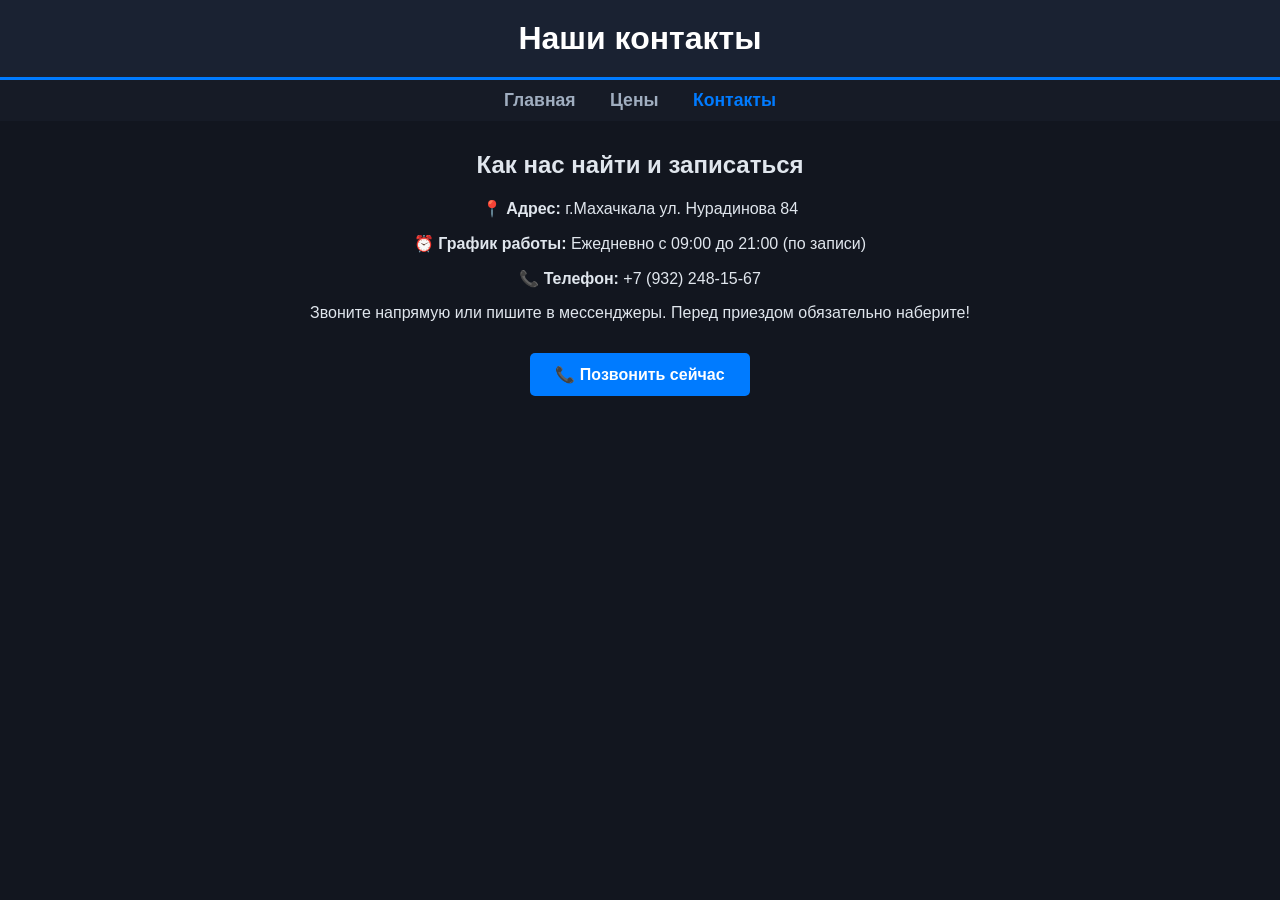
==== contacts.html @ 8f173909 "Add files via upload" ====
<!DOCTYPE html>
<html lang="ru">
<head>
    <meta charset="UTF-8">
    <meta name="viewport" content="width=device-width, initial-scale=1.0">
    <title>Автоэлектрик | Контакты</title>
    <link rel="stylesheet" href="style.css">
</head>
<body>
    <header>
        <h1>Наши контакты</h1>
    </header>
    <nav>
        <a href="index.html">Главная</a>
        <a href="prices.html">Цены</a>
        <a href="contacts.html" class="active">Контакты</a>
    </nav>
    <div class="container" style="text-align: center;">
        <h2>Как нас найти и записаться</h2>
        <p><strong>📍 Адрес:</strong> г.Махачкала ул. Нурадинова 84</p>
        <p><strong>⏰ График работы:</strong> Ежедневно с 09:00 до 21:00 (по записи)</p>
        <p><strong>📞 Телефон:</strong> +7 (932) 248-15-67</p>
        <p>Звоните напрямую или пишите в мессенджеры. Перед приездом обязательно наберите!</p>
        <a href="tel:+79991234567" class="btn">📞 Позвонить сейчас</a>
    </div>
</body>
</html>
---- style.css ----
body {
    font-family: 'Segoe UI', Arial, sans-serif;
    background-color: #12161f;
    color: #e0e6ed;
    margin: 0;
    padding: 0;
}
header {
    background-color: #1a2232;
    padding: 20px;
    text-align: center;
    border-bottom: 3px solid #007bff;
}
header h1 { margin: 0; color: #fff; font-size: 2rem; }
nav {
    background-color: #161b26;
    text-align: center;
    padding: 10px;
}
nav a {
    color: #a0aec0;
    text-decoration: none;
    margin: 0 15px;
    font-weight: bold;
    font-size: 1.1rem;
}
nav a:hover, nav a.active {
    color: #007bff;
}
.container {
    max-width: 900px;
    margin: 30px auto;
    padding: 0 20px;
}
.services-grid {
    display: grid;
    grid-template-columns: repeat(auto-fit, minmax(250px, 1fr));
    gap: 20px;
}
.service-card {
    background-color: #1a2232;
    padding: 20px;
    border-radius: 8px;
    border-left: 5px solid #007bff;
}
.service-card h3 { margin-top: 0; color: #fff; }
table {
    width: 100%;
    border-collapse: collapse;
    background-color: #1a2232;
    border-radius: 8px;
    overflow: hidden;
    margin-top: 20px;
}
th, td {
    padding: 15px;
    text-align: left;
    border-bottom: 1px solid #2d3748;
}
th { background-color: #007bff; color: white; }
tr:hover { background-color: #222b3d; }
.btn {
    display: inline-block;
    background-color: #007bff;
    color: white;
    text-decoration: none;
    padding: 12px 25px;
    border-radius: 5px;
    font-weight: bold;
    margin-top: 15px;
}
.btn:hover { background-color: #0056b3; }
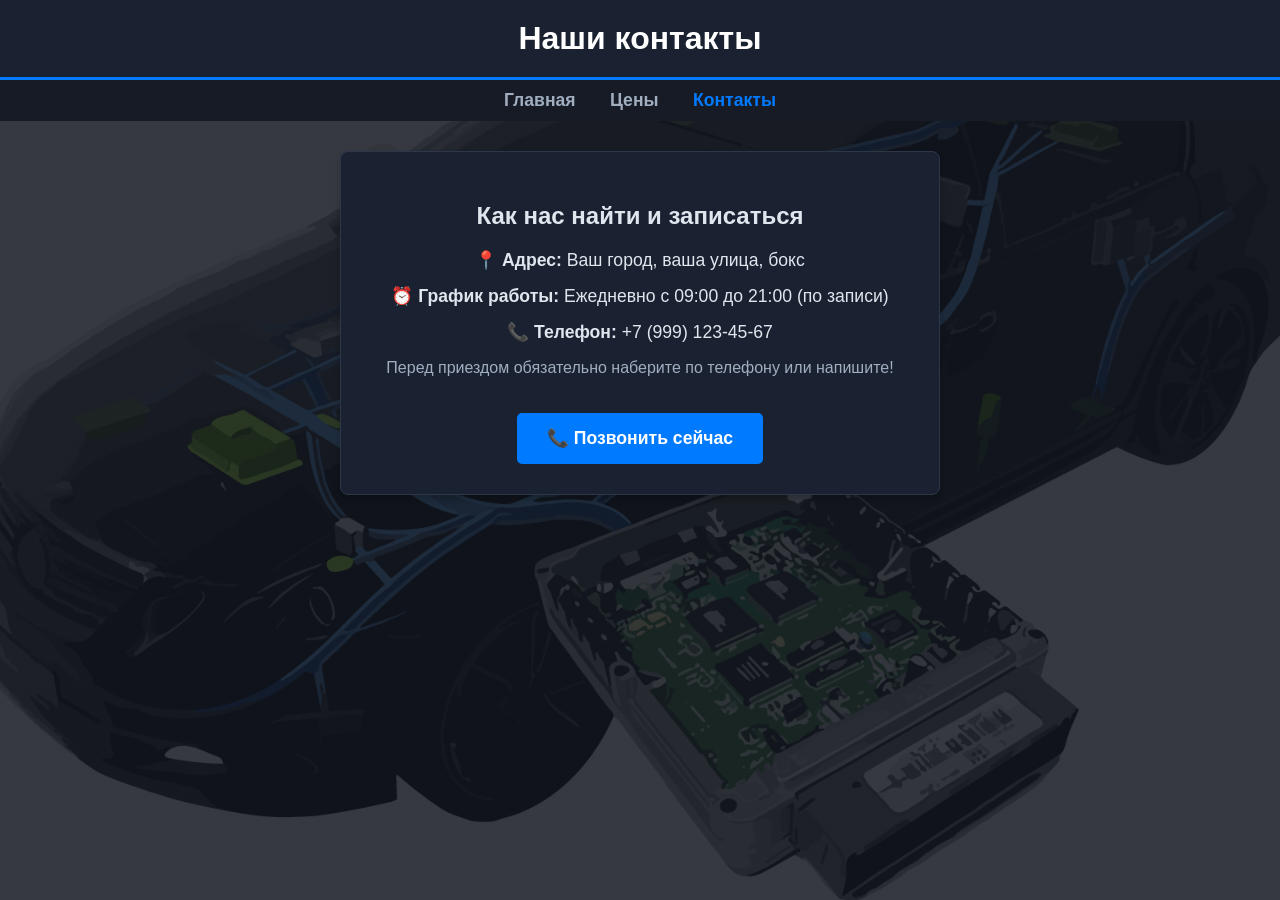
==== commit 808cb25b: "Add files via upload" ====
--- a/contacts.html
+++ b/contacts.html
@@ -4,29 +4,85 @@
     <meta charset="UTF-8">
     <meta name="viewport" content="width=device-width, initial-scale=1.0">
     <title>Автоэлектрик | Контакты</title>
-    <link rel="stylesheet" href="style.css">
+    <style>
+        body {
+            font-family: 'Segoe UI', Arial, sans-serif;
+            background-color: #12161f;
+            background-image: linear-gradient(rgba(18, 22, 31, 0.85), rgba(18, 22, 31, 0.85)), url('bg.jpg');
+            background-repeat: no-repeat;
+            background-position: center center;
+            background-attachment: fixed;
+            background-size: cover;
+            color: #e0e6ed;
+            margin: 0;
+            padding: 0;
+        }
+        header {
+            background-color: #1a2232;
+            padding: 20px;
+            text-align: center;
+            border-bottom: 3px solid #007bff;
+        }
+        header h1 { margin: 0; color: #fff; font-size: 2rem; }
+        nav {
+            background-color: #161b26;
+            text-align: center;
+            padding: 10px;
+        }
+        nav a {
+            color: #a0aec0;
+            text-decoration: none;
+            margin: 0 15px;
+            font-weight: bold;
+            font-size: 1.1rem;
+            display: inline-block;
+        }
+        nav a:hover, nav a.active { color: #007bff; }
+        .container {
+            max-width: 600px;
+            margin: 30px auto;
+            padding: 0 20px;
+        }
+        .contact-box {
+            background-color: #1a2232;
+            padding: 30px;
+            border-radius: 8px;
+            border: 1px solid #2d3748;
+            text-align: center;
+            box-shadow: 0 4px 6px rgba(0,0,0,0.2);
+        }
+        .btn {
+            display: inline-block;
+            background-color: #007bff;
+            color: white;
+            text-decoration: none;
+            padding: 15px 30px;
+            border-radius: 5px;
+            font-weight: bold;
+            margin-top: 20px;
+            font-size: 1.1rem;
+        }
+        .btn:hover { background-color: #0056b3; }
+    </style>
 </head>
 <body>
     <header>
         <h1>Наши контакты</h1>
     </header>
     <nav>
-        <a href="index.html">Главная</a>
-        <a href="prices.html">Цены</a>
-        <a href="contacts.html" class="active">Контакты</a>
+        <a href="./index.html">Главная</a>
+        <a href="./prices.html">Цены</a>
+        <a href="./contacts.html" class="active">Контакты</a>
     </nav>
-    <div class="container" style="text-align: center;">
-        <h2>Как нас найти и записаться</h2>
-        <p><strong>📍 Адрес:</strong> г.Махачкала ул. Нурадинова 84</p>
-        <p><strong>⏰ График работы:</strong> Ежедневно с 09:00 до 21:00 (по записи)</p>
-        <p><strong>📞 Телефон:</strong> +7 (932) 248-15-67</p>
-        <p>Звоните напрямую или пишите в мессенджеры. Перед приездом обязательно наберите!</p>
-        <a href="tel:+79991234567" class="btn">📞 Позвонить сейчас</a>
+    <div class="container">
+        <div class="contact-box">
+            <h2>Как нас найти и записаться</h2>
+            <p style="font-size: 1.1rem; margin: 15px 0;"><strong>📍 Адрес:</strong> Ваш город, ваша улица, бокс</p>
+            <p style="font-size: 1.1rem; margin: 15px 0;"><strong>⏰ График работы:</strong> Ежедневно с 09:00 до 21:00 (по записи)</p>
+            <p style="font-size: 1.1rem; margin: 15px 0;"><strong>📞 Телефон:</strong> +7 (999) 123-45-67</p>
+            <p style="color: #a0aec0;">Перед приездом обязательно наберите по телефону или напишите!</p>
+            <a href="tel:+79991234567" class="btn">📞 Позвонить сейчас</a>
+        </div>
     </div>
 </body>
-</html>
-
-
-
-
-
+</html>
